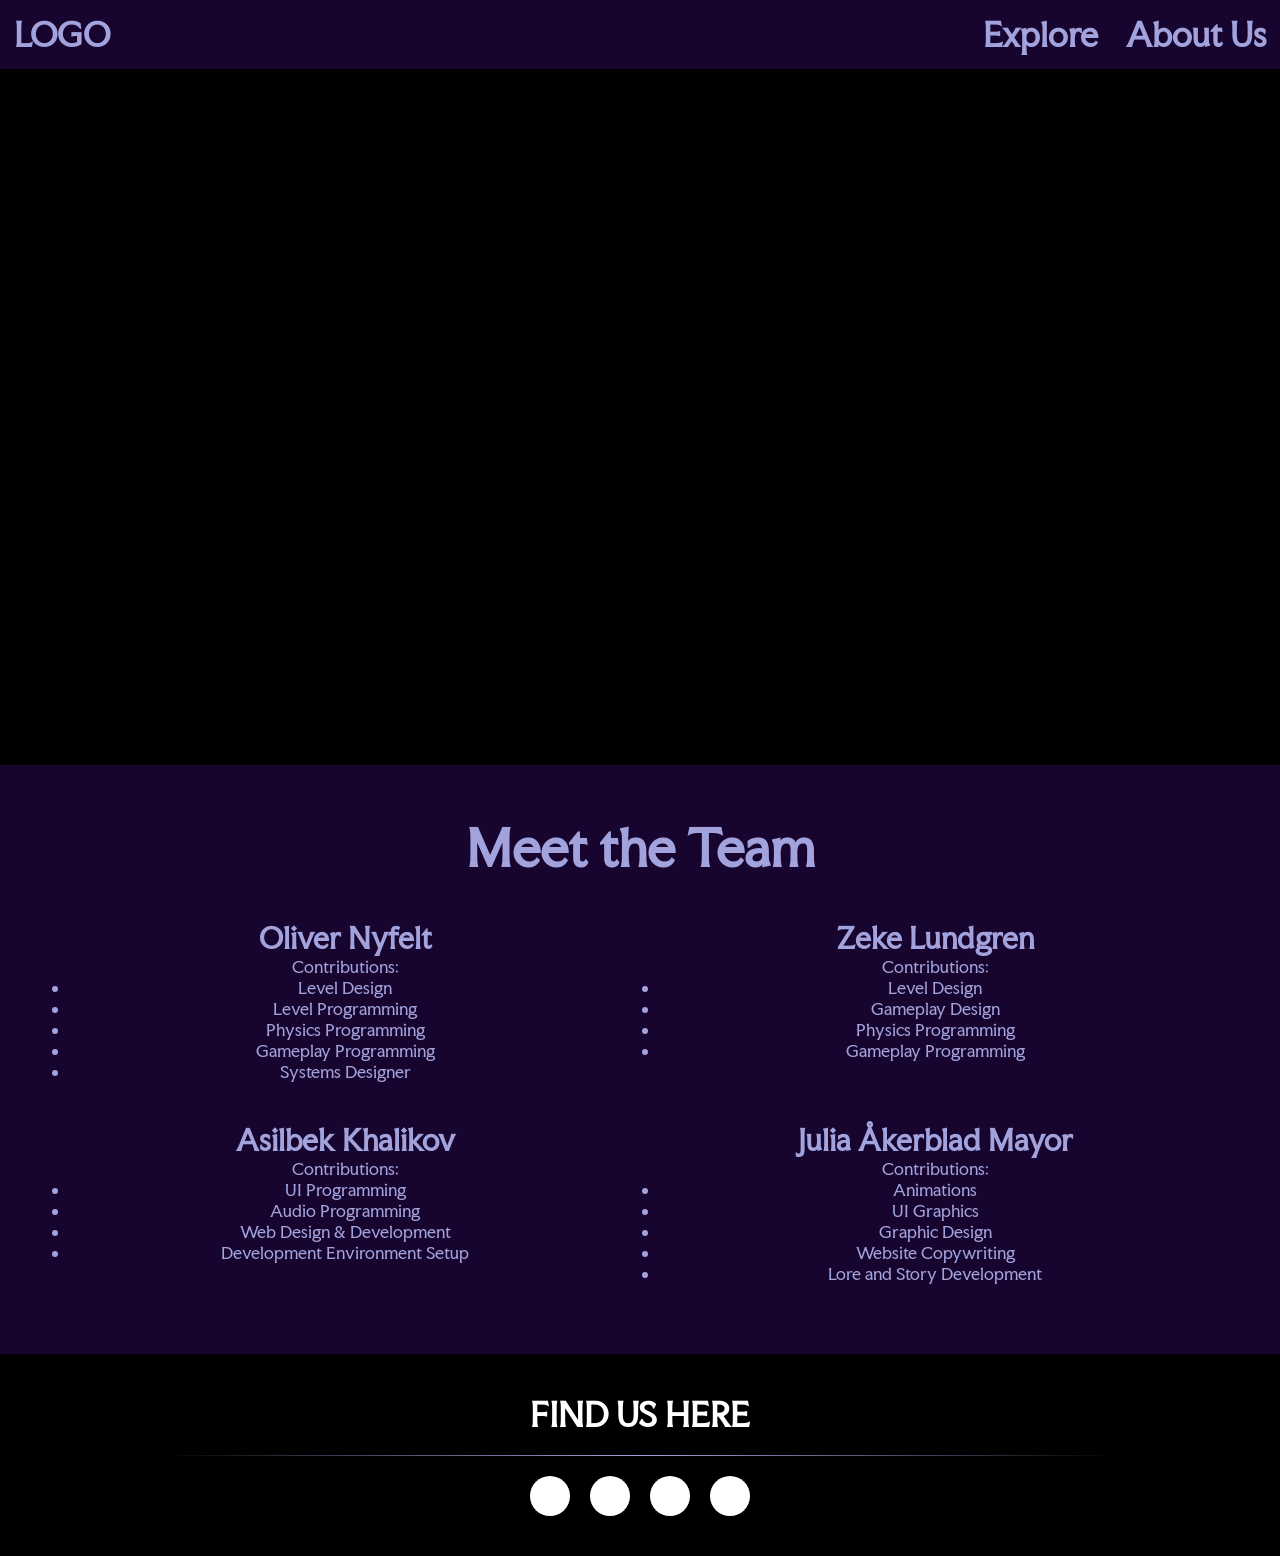
==== pages/about.html @ c29115d8 "Add About page and navbar scroll behavior Add a new About page (pages/about.html) with its styleshee" ====
<!DOCTYPE html>
<html lang="en">
<head>
    <meta charset="UTF-8">
    <meta name="viewport" content="width=device-width, initial-scale=1.0">

    <title>About Us</title>

    <link rel="stylesheet" href="../css/about.css">
</head>
<body>
    <!-- Navbar -->
    <div id="navbar">
        <a href="../index.html" class="link" id="logo">
            <h1>LOGO</h1>
        </a>
        <a href="../about.html" class="link" id="aboutUs">
            <h1>About Us</h1>
        </a>
        <a href="../index.html" class="link" id="exploreMore">
            <h1>Explore</h1>
        </a>
    </div>
    <!-- Navbar End -->

    <!-- Header -->
    <div id="header">

    </div>
    <!-- Header End -->

    <!-- Main Content -->
    <div id="mainContent">
        <h1 id="mttHeader">Meet the Team</h1>
        <div class="teamMember">
            <h2>Oliver Nyfelt</h2>
            <p>Contributions:</p>
            <ul>
                <li>Level Design</li>
                <li>Level Programming</li>
                <li>Physics Programming</li>
                <li>Gameplay Programming</li>
                <li>Systems Designer</li>
            </ul>
        </div>
        <div class="teamMember">
            <h2>Zeke Lundgren</h2>
            <p>Contributions:</p>
            <ul>
                <li>Level Design</li>
                <li>Gameplay Design</li>
                <li>Physics Programming</li>
                <li>Gameplay Programming</li>
            </ul>
        </div>
        <div class="teamMember">
            <h2>Asilbek Khalikov</h2>
            <p>Contributions:</p>
            <ul>
                <li>UI Programming</li>
                <li>Audio Programming</li>
                <li>Web Design & Development</li>
                <li>Development Environment Setup</li>
            </ul>
        </div>
        <div class="teamMember">
            <h2>Julia Åkerblad Mayor</h2>
            <p>Contributions:</p>
            <ul>
                <li>Animations</li>
                <li>UI Graphics</li>
                <li>Graphic Design</li>
                <li>Website Copywriting</li>
                <li>Lore and Story Development</li>
            </ul>
        </div>
    </div>
    <!-- Main Content End -->

    <!-- Footer -->
    <div id="footer">
        <h1> FIND US HERE </h1>
        <div id="footerDivider"></div>
        <div id="socialMediaContainer">
            <a href="#" class="socialMediaIcon"></a>
            <a href="#" class="socialMediaIcon"></a>
            <a href="#" class="socialMediaIcon"></a>
            <a href="#" class="socialMediaIcon"></a>
        </div>
    </div>
    <!-- Footer End -->

    <script src="../js/about.js"></script>
</body>
</html>
---- css/about.css ----
* {
  margin: 0;
  padding: 0;
  box-sizing: border-box;
}

body {
  overflow-x: hidden;
  background-color: black;
}

@font-face {
  font-family: 'FacultyGlyphic';
  src: url('../fonts/FacultyGlyphic-Regular.ttf') format('truetype');
  font-weight: normal;
  font-style: normal;
}

@font-face {
  font-family: 'FoglihtenNo07';
  src: url('../fonts/FoglihtenNo07.ttf') format('truetype');
  font-weight: normal;
  font-style: normal;
}

@font-face {
  font-family: 'FoglihtenNo07calt';
  src: url('../fonts/FoglihtenNo07calt.ttf') format('truetype');
  font-weight: normal;
  font-style: normal;
}

/* Navbar styles */

#navbar {
  width: 100%;
  z-index: 1000;
  position: fixed;
  overflow: hidden;
  transition: top 0.4s;
  background-color: #18052F;
  box-shadow: 0 2px 4px 0 rgba(0,0,0,.2);
}

#navbar .link {
  display: block;
  color: #A2A3DC;
  padding: 14px 14px;
  text-decoration: none;
  font-family: 'FacultyGlyphic', sans-serif;
}

#logo {
  float: left;
}

#aboutUs {
  float: right;
  transition: color 0.3s ease;
}

#exploreMore {
  float: right;
  transition: color 0.3s ease;
}

#aboutUs:hover {
  color: rgb(102, 102, 180);
}

#exploreMore:hover {
  color: rgb(102, 102, 180);
}

/* Navbar styles end */

/* Header styles */

#header {
  height: 85vh;
  display: flex;
  flex-direction: column;
  justify-content: center;
  align-items: center;
}

/* Header styles end */

/* Main content styles */

#mainContent {
    padding: 50px;
    display: flex;
    flex-wrap: wrap;
    color: #A2A3DC;
    text-align: center;
    flex-direction: row;
    background-color: #18052F;
    font-family: 'FacultyGlyphic', sans-serif;
}

#mttHeader {
    width: 100%;
    font-size: 50px;
    margin-bottom: 20px;
}

.teamMember {
    width: 50%;
    padding: 20px;
}

.teamMember h2 {
    font-size: 28px;
    font-family: 'FacultyGlyphic', sans-serif;
}

/* Main content styles end */

/* Footer styles */

#footer {
  background-color: black;
  color: white;
  display: flex;
  justify-content: center;
  flex-direction: column;
  align-items: center;
  padding: 40px;
}

#footer h1 {
  text-align: center;
  font-family: 'FacultyGlyphic', sans-serif;
}

#footerDivider {
  width: 80%;
  height: 1px;
  margin: 20px 0;

  background: linear-gradient(
  to right,
  transparent 0%,
  #A2A3DC 50%,
  transparent 100%
);
}

#socialMediaContainer {
  display: flex;
  gap: 20px;
}

.socialMediaIcon {
  width: 40px;
  height: 40px;
  background-color: white; /* placeholder */
  border-radius: 50%;
}

/* Footer styles end */

/* Media queries */

@media screen and (max-width: 750px){
    .teamMember {
        width: 100%;
    }
}

@media screen and (max-width: 485px) {
    #navbar {
        display: flex;
        flex-direction: column;
        align-items: flex-end;
    }
}
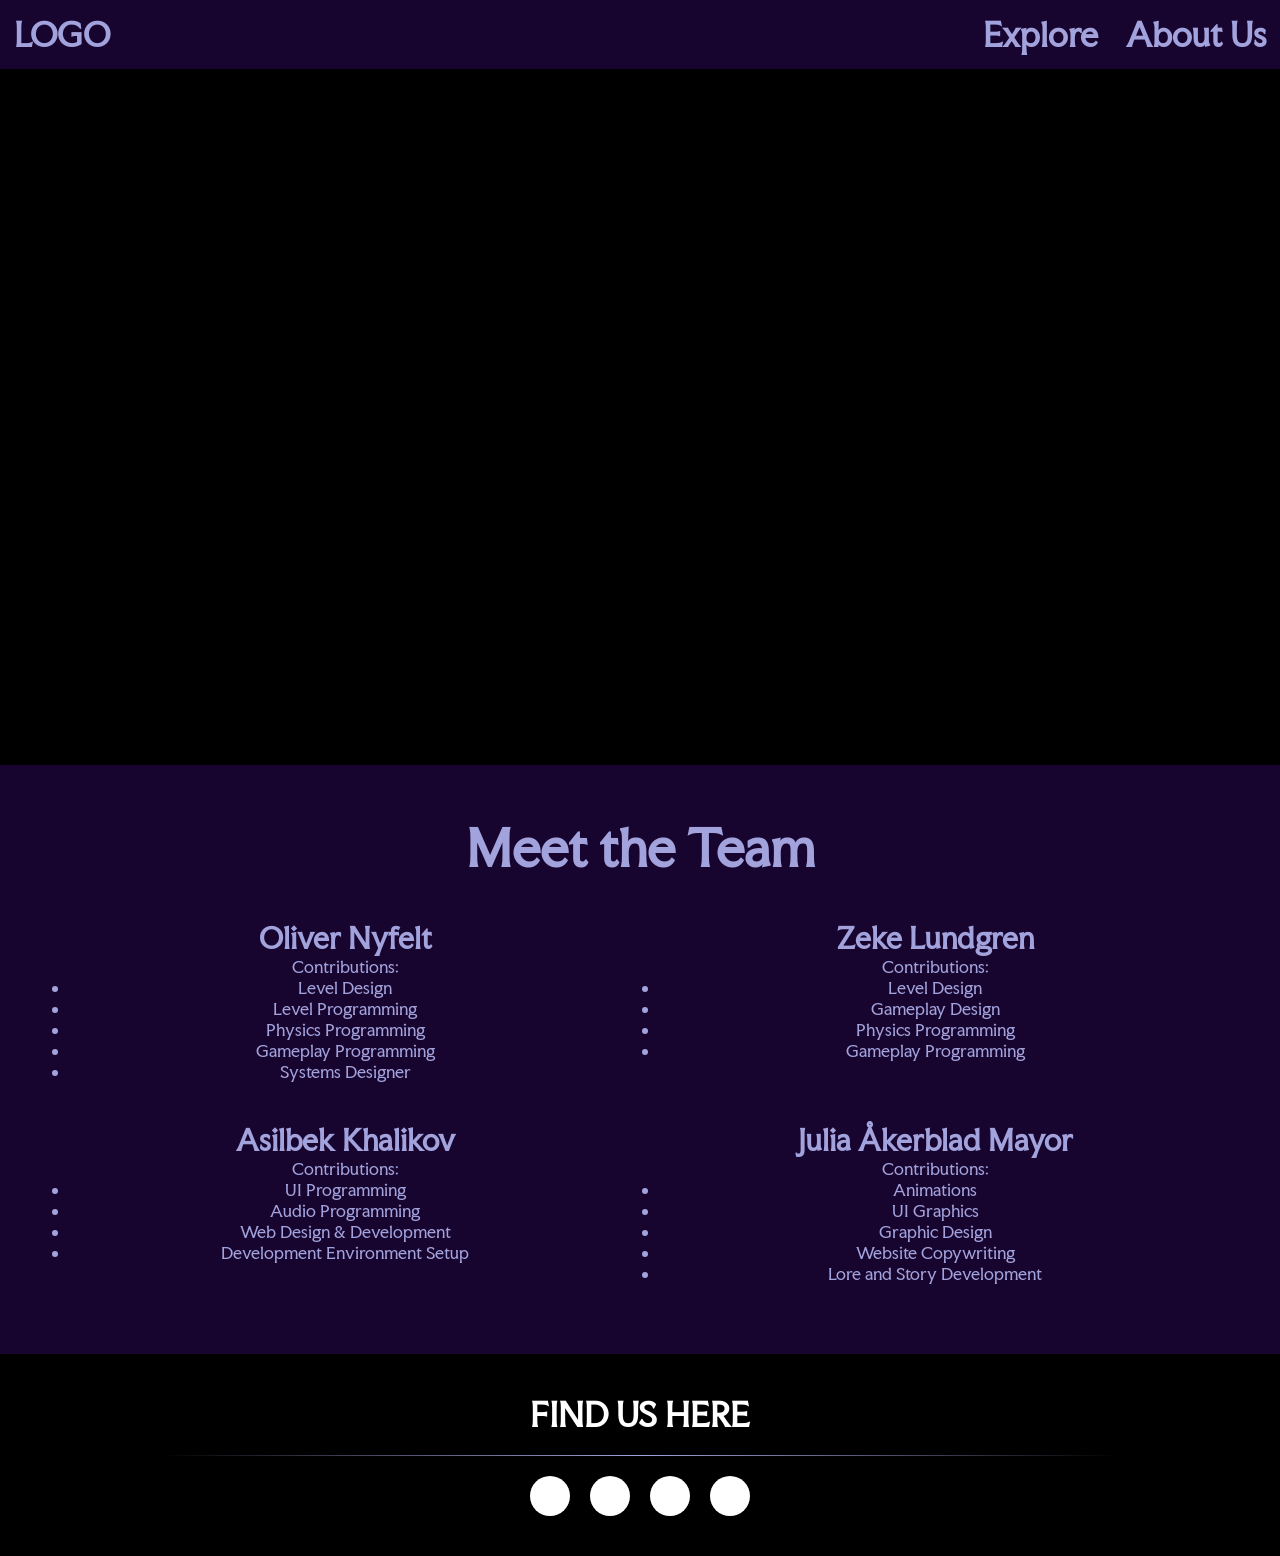
==== commit 205bcc46: "Add reveal blur animations to homepage and about us page Introduce scroll-triggered reveal animation" ====
--- a/pages/about.html
+++ b/pages/about.html
@@ -4,7 +4,7 @@
     <meta charset="UTF-8">
     <meta name="viewport" content="width=device-width, initial-scale=1.0">
 
-    <title>About Us</title>
+    <title>Withering: Anemone | About Us</title>
 
     <link rel="stylesheet" href="../css/about.css">
 </head>
@@ -31,8 +31,8 @@
 
     <!-- Main Content -->
     <div id="mainContent">
-        <h1 id="mttHeader">Meet the Team</h1>
-        <div class="teamMember">
+        <h1 id="mttHeader" class="reveal">Meet the Team</h1>
+        <div class="teamMember reveal">
             <h2>Oliver Nyfelt</h2>
             <p>Contributions:</p>
             <ul>
@@ -43,7 +43,7 @@
                 <li>Systems Designer</li>
             </ul>
         </div>
-        <div class="teamMember">
+        <div class="teamMember reveal">
             <h2>Zeke Lundgren</h2>
             <p>Contributions:</p>
             <ul>
@@ -53,7 +53,7 @@
                 <li>Gameplay Programming</li>
             </ul>
         </div>
-        <div class="teamMember">
+        <div class="teamMember reveal">
             <h2>Asilbek Khalikov</h2>
             <p>Contributions:</p>
             <ul>
@@ -63,7 +63,7 @@
                 <li>Development Environment Setup</li>
             </ul>
         </div>
-        <div class="teamMember">
+        <div class="teamMember reveal">
             <h2>Julia Åkerblad Mayor</h2>
             <p>Contributions:</p>
             <ul>
@@ -79,9 +79,9 @@
 
     <!-- Footer -->
     <div id="footer">
-        <h1> FIND US HERE </h1>
-        <div id="footerDivider"></div>
-        <div id="socialMediaContainer">
+        <h1 class="reveal"> FIND US HERE </h1>
+        <div id="footerDivider" class="reveal-ui"></div>
+        <div id="socialMediaContainer" class="reveal-ui">
             <a href="#" class="socialMediaIcon"></a>
             <a href="#" class="socialMediaIcon"></a>
             <a href="#" class="socialMediaIcon"></a>
--- a/css/about.css
+++ b/css/about.css
@@ -30,10 +30,47 @@
   font-style: normal;
 }
 
+/* Blur effect */
+
+.reveal {
+  opacity: 0;
+  filter: blur(12px);
+  transform: translateY(40px);
+  transition: 
+    opacity 1s cubic-bezier(0.22, 1, 0.36, 1),
+    filter 1s cubic-bezier(0.22, 1, 0.36, 1),
+    transform 1s cubic-bezier(0.22, 1, 0.36, 1);
+}
+
+.reveal.show {
+  opacity: 1;
+  filter: blur(0);
+  transform: translateY(0);
+}
+
+.reveal-ui {
+  opacity: 0;
+  filter: blur(6px); /* less blur than text */
+  transform: translateY(40px);
+  transition: 
+    opacity 0.8s cubic-bezier(0.22, 1, 0.36, 1),
+    filter 0.8s cubic-bezier(0.22, 1, 0.36, 1),
+    transform 0.8s cubic-bezier(0.22, 1, 0.36, 1);
+}
+
+.reveal-ui.show {
+  opacity: 1;
+  filter: blur(0);
+  transform: translateY(0);
+}
+
+/* Blur effect end */
+
 /* Navbar styles */
 
 #navbar {
   width: 100%;
+  top: -210px;
   z-index: 1000;
   position: fixed;
   overflow: hidden;
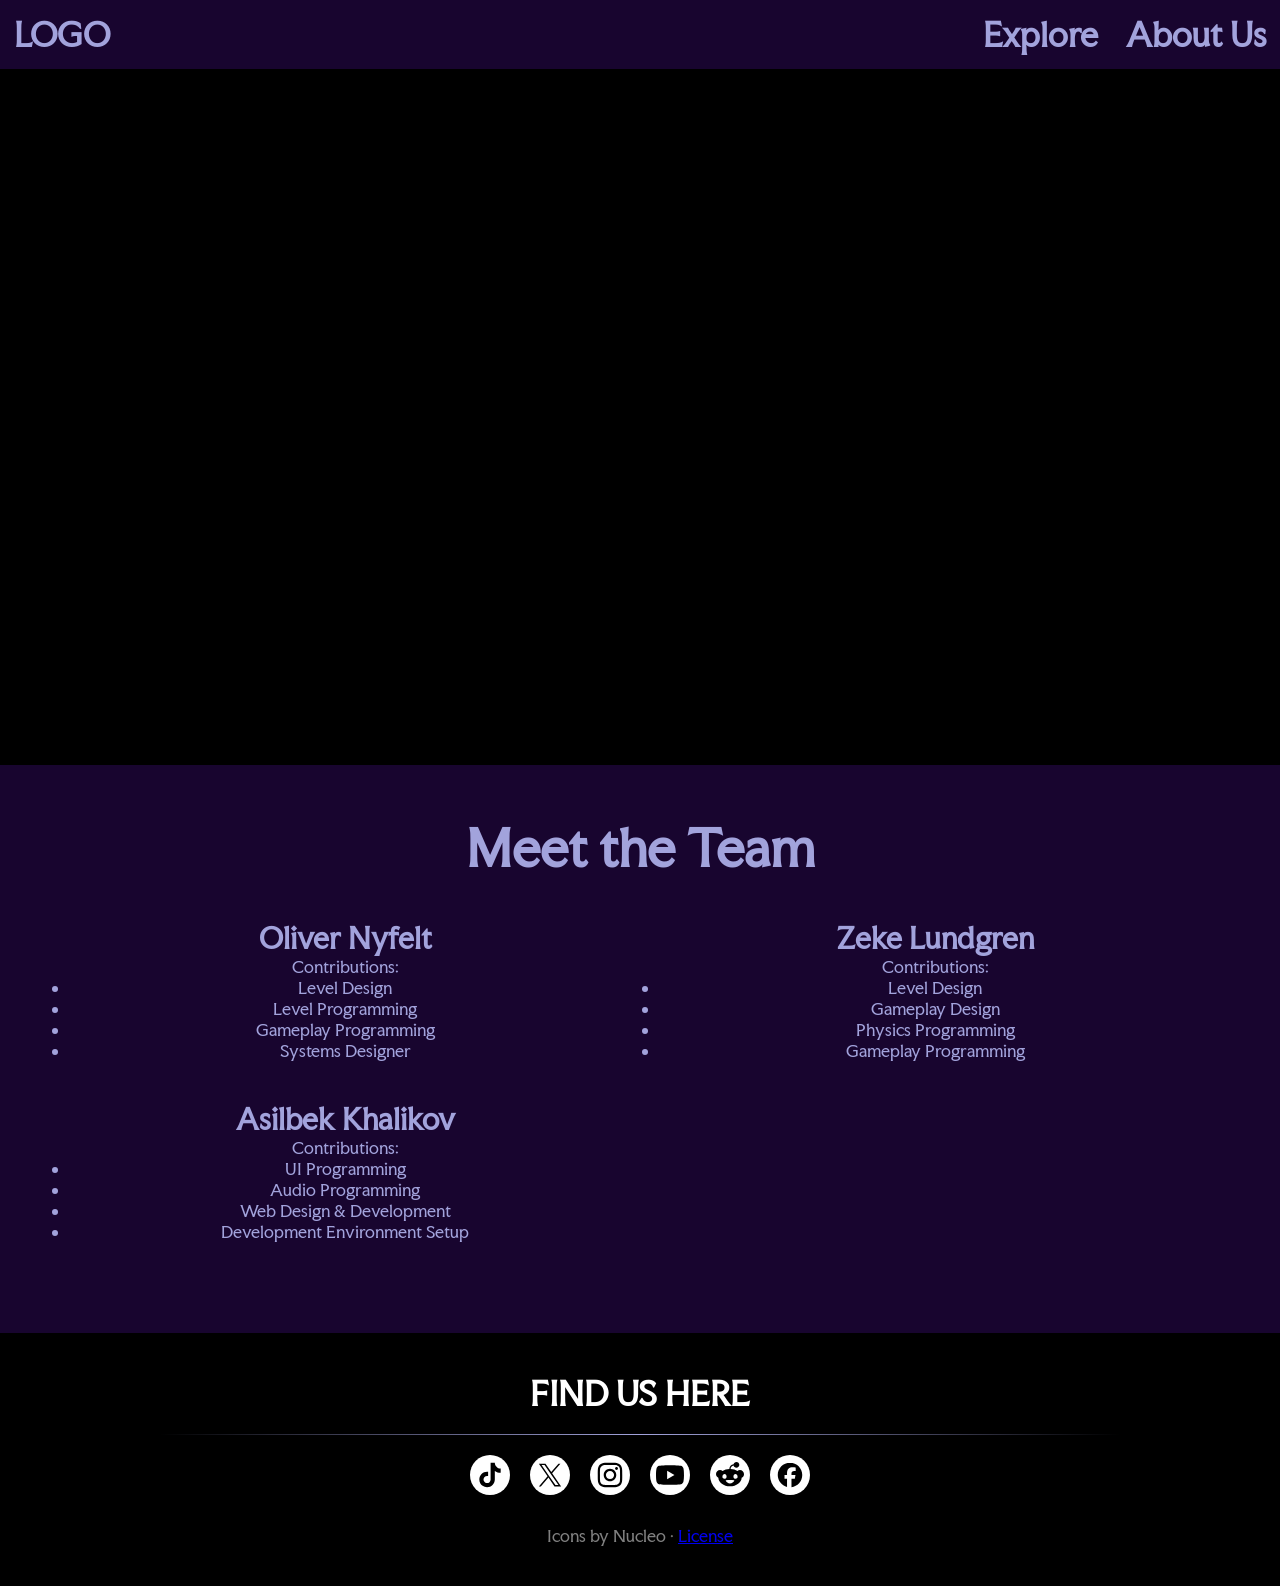
==== commit 0cfd3471: "Add social media icons & start work on explore page Add social media assets and explore page with na" ====
--- a/pages/about.html
+++ b/pages/about.html
@@ -38,7 +38,6 @@
             <ul>
                 <li>Level Design</li>
                 <li>Level Programming</li>
-                <li>Physics Programming</li>
                 <li>Gameplay Programming</li>
                 <li>Systems Designer</li>
             </ul>
@@ -79,14 +78,19 @@
 
     <!-- Footer -->
     <div id="footer">
-        <h1 class="reveal"> FIND US HERE </h1>
+        <h1 class="reveal">FIND US HERE</h1>
         <div id="footerDivider" class="reveal-ui"></div>
         <div id="socialMediaContainer" class="reveal-ui">
-            <a href="#" class="socialMediaIcon"></a>
-            <a href="#" class="socialMediaIcon"></a>
-            <a href="#" class="socialMediaIcon"></a>
-            <a href="#" class="socialMediaIcon"></a>
+            <a href="#" class="socialMediaIcon" id="tiktokIcon"></a>
+            <a href="#" class="socialMediaIcon" id="twitterIcon"></a>
+            <a href="#" class="socialMediaIcon" id="instagramIcon"></a>
+            <a href="#" class="socialMediaIcon" id="youtubeIcon"></a>
+            <a href="#" class="socialMediaIcon" id="redditIcon"></a>
+            <a href="#" class="socialMediaIcon" id="facebookIcon"></a>
         </div>
+        <p id="iconCredit" class="reveal">
+            Icons by Nucleo · <a href="https://nucleoapp.com/copyright-notice" target="_blank">License</a>
+        </p>
     </div>
     <!-- Footer End -->
 
--- a/css/about.css
+++ b/css/about.css
@@ -192,11 +192,47 @@
 .socialMediaIcon {
   width: 40px;
   height: 40px;
-  background-color: white; /* placeholder */
   border-radius: 50%;
-}
-
-/* Footer styles end */
+  background-color: white;
+
+  background-position: center;
+  background-repeat: no-repeat;
+  background-size: 70%;
+}
+
+#iconCredit {
+  margin-top: 30px;
+  color: gray;
+  font-family: 'FacultyGlyphic', sans-serif;
+}
+
+/*// Social media icons //*/
+
+#tiktokIcon {
+  background-image: url('../assets/tik-tok.svg');
+}
+
+#twitterIcon {
+  background-image: url('../assets/x-twitter.svg');
+}
+
+#instagramIcon {
+  background-image: url('../assets/instagram.svg');
+}
+
+#youtubeIcon {
+  background-image: url('../assets/youtube.svg');
+}
+
+#redditIcon {
+  background-image: url('../assets/reddit.svg');
+}
+
+#facebookIcon {
+  background-image: url('../assets/facebook.svg');
+}
+
+/*// Social media icons end //*/
 
 /* Media queries */
 
